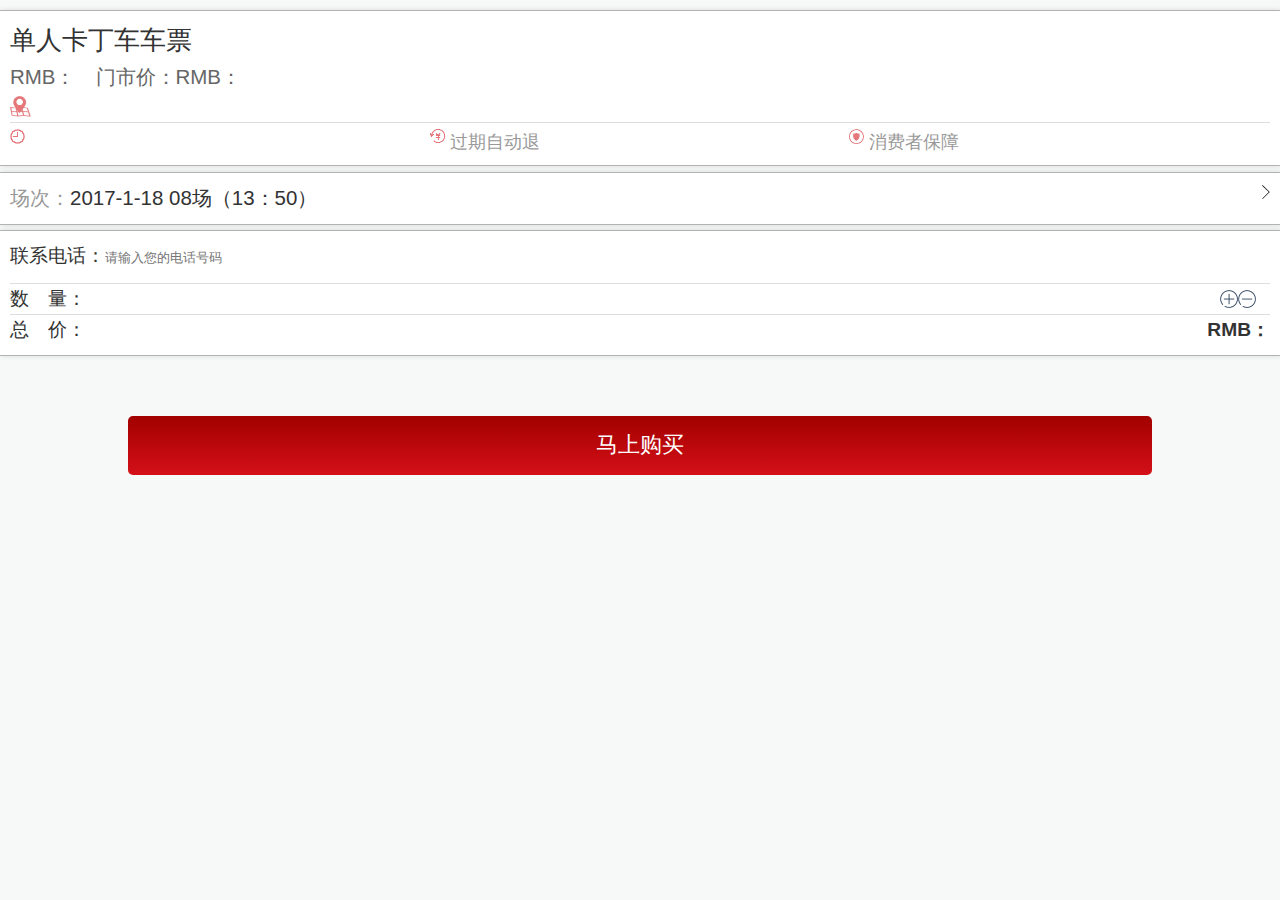
==== kart-web/src/main/webapp/orderConfirm.html @ de19f280 "init" ====
<!DOCTYPE html>
<html>
<head>
<meta name="viewport" content="initial-scale=1, width=device-width, maximum-scale=1, user-scalable=no">
<meta name="viewport" content="initial-scale=1.0,user-scalable=no,maximum-scale=1" media="(device-height: 568px)">
<meta charset="UTF-8">
<title>预订</title>
<link type="text/css" rel="stylesheet" href="lib/weui/lib/weui.css">
<link type="text/css" rel="stylesheet" href="lib/weui/css/jquery-weui.css">
<link type="text/css" rel="stylesheet" href="css/css.css">
<style type="text/css">

	#phone{
		height: 1rem;
		margin-bottom: 0.5rem;
		border: none;
		outline:none;
	}
</style>

</head>
<body>
<div class="order">
	<div class="ticket div-bg">
		<h3>单人卡丁车车票</h3>
		<ul class="price-ul">
			<li>RMB：<span class="price"></span></li>
			<li>门市价：RMB：<span class="oldprice" ></span></li>
		</ul>
		<div class="address bor1"><i class="ic1"><img src="images/ico1.png"></i><p></p></div>
		<ul class="qita-ul">
			<li class="playtime"><i class="ic2"><img src="images/ico2.png"></i></li>
			<li><i class="ic3"><img src="images/ico3.png"></i>过期自动退</li>
			<li><i class="ic4"><img src="images/ico4.png"></i>消费者保障</li>
		</ul>
	</div>
	<div class="screenings div-bg">
		<p>场次：<span class="screenings-time">2017-1-18 08场（13：50）</span></p>
		<span class="icon-arrow changeSite"><img src="images/ico5.png"></span>
	</div>
	<div class="order-info div-bg">
		<ul class="order-ul">
			<li>联系电话：<span class="iphone"><input type="text" id="phone" placeholder="请输入您的电话号码" /></span></li>
			<li class="num">数　量：<div class="num-div"><i class="ic7 nubadd"><img src="images/ico7.png"></i><span></span><i class="ic6 nubsubtract"><img src="images/ico6.png"></i></div></li>
			<li>总　价：<div class="price-total">RMB：<span></span></div></li>
		</ul>
	</div>
	
	<div class="btn"><a href="javascript:confirmOrder();" class="btn-buy">马上购买</a></div>
</div>


<script type="text/javascript" src="js/jquery-2.1.1.min.js"></script>
<script type="text/javascript" src="js/fastclick.js"></script>
<script type="text/javascript" src="js/ajaxUtils.js"></script>
<script type="text/javascript"  src="js/common.js"></script>
<script type="text/javascript" src="js/front-engine.js"></script>


<script type="text/javascript" src="lib/weui/js/jquery-weui.js"></script>

<script type="text/javascript" src="js/order/confirm.js"></script>

</body>
</html>
---- kart-web/src/main/webapp/css/css.css ----
@charset "utf-8";
/* CSS Document */
body,ul,a,li,img,dt,dl,dd,h1,h2,h3,h4,h5,h6,h7,input,p,form{margin:0px;padding:0px;}
input{font-family:"Arial","苹方","思源黑体","微软雅黑";}
body, html{ height:100%;font-size:12px;}
body{font-family:"Arial","苹方","思源黑体","微软雅黑"; line-height:1.5; color:#333; font-size:12px; background:#f7f8f8;}
img{vertical-align:top;width:100%;}
ul{list-style:none;}
a{ text-decoration:none; color:#333;blr:expression(this.onFocus=this.blur());outline:none;-webkit-tap-highlight-color:transparent;}
a:hover{ color:#cd0d15;}



/*下单详情*/
.order{padding: 10px 0;}
.div-bg{background-color: #fff; border-top: 1px solid #b3b3b3; border-bottom: 1px solid #b3b3b3; box-shadow: 1px 0 5px rgba(0,0,0,0.13); padding: 10px; margin-bottom: 5.5px;}
.bor1{border-bottom: 1px solid #dedede;}
.ticket h3{font-size: 1rem; font-weight: normal; margin-bottom: 3px;}
.price-ul{display: block; overflow: hidden; margin: 0 0 3px;}
.price-ul li{margin-right: 20px; float: left; font-size: 0.8rem; color: #666;}
.price-ul li .price{color: #e63600; font-weight: bold;}
.address{font-size: 0.8rem; padding: 0 0 5px 30px; line-height: 20.5px; overflow: hidden;}
.address i{width: 20.5px; height: 20.5px; vertical-align: middle; display: block; float: left; margin-left: -30px;}
.address p{float: left;}
.qita-ul{display: block; overflow: hidden; margin: 6px 0 0;}
.qita-ul li{width: 33.3%; float: left; font-size: 0.7rem; color: #999; vertical-align: middle;}
.qita-ul li i{width: 15px; height: 15px; margin-right: 5px; vertical-align: middle; float: left;}

.screenings{position: relative; font-size: 0.8rem;}
.screenings p{color: #999;}
.screenings .screenings-time{color: #333;}
.screenings .icon-arrow{position: absolute; right: 10px; top: 12px; width: 8px; height: 14px;}

.order-ul li{position: relative; border-bottom: 1px solid #dedede; font-size: 0.75rem; line-height: 30px;}
.order-ul li:last-child{border-bottom: none;}
.order-ul li span{color: #333;}
.order-ul li .num-div{overflow: hidden;position: absolute; right: 0px; top: 0px; height: 18px; padding: 6px 0;}
.order-ul li .num-div i{width: 18px; height: 18px; display: block; float: left;}
.order-ul li .num-div span{display: block; float: left; padding: 0 7px; line-height: 20px;}
.order-ul li .price-total{position: absolute; right: 0px; top: 0px; font-weight: bold;}
.order-ul li .price-total span{color: #e63600;}

.order-num-ul li{font-size: 0.8rem; line-height:35px;}
.order-num-div{margin-bottom: 5px;}
.code{position: relative; margin-left: 50px;}
.code .code-num{font-weight: bold; margin-left: 10px;}
.code .ifuse{color: #ca6666; margin-left: 20px;}

.btn{width: 80%; margin: 60px auto 10px;}
.btn-buy{display: block; padding: 0.5rem 0; text-align: center; color: #fff; font-size: 0.85rem; border-radius: 5px; 
background: -moz-linear-gradient( top,#a20000,#d41018); 
background: -webkit-linear-gradient( top,#a20000,#d41018);
background: -ms-linear-gradient( top,#a20000,#d41018);
background: -o-linear-gradient( top,#a20000,#d41018);
}


/*个人中心*/
.personal-info{background-color: #fff;box-shadow: 1px 0 3px rgba(0,0,0,0.15);}
.header{position: relative;}
.tx{text-align: center; position: absolute; top: 20px; width: 100%;}
.tx img{width: 65px; height: 65px; border-radius: 100%;}
.nickname{font-size: 0.9rem; color: #fff; text-align: center; position: absolute; top: 90px; width: 100%;}
.nickname i{width: 12.5px; height: 16.5px; display: inline-block; margin-left: 5px;}
.per-tel{ text-align: center; position: absolute; top: 110px; width: 100%;}
.per-tel a{font-size: 0.75rem; color: #fff;}
.userStyle{text-align: center; position: absolute; top: 130px; width: 100%;}
.userStyle span{border: 1px solid #e53e3f; border-radius: 2px; color: #fff; padding: 2px 3px; display: inline-block; margin: 0 auto;
background: -moz-linear-gradient( top,#a20000,#d41018); 
background: -webkit-linear-gradient( top,#a20000,#d41018);
background: -ms-linear-gradient( top,#a20000,#d41018);
background: -o-linear-gradient( top,#a20000,#d41018);
}

.order-list{margin-bottom: 10px; background-color: #fff; padding: 10px; position: relative;}
.order-list a{display: block;  color: #333333;}
.order-list h3{font-size: 0.95rem; margin-bottom: 5px; font-weight: normal;  border-bottom: 1px solid #eee;padding-bottom: 3px;}
.order-list li{margin-bottom: 2px;font-size: 0.8rem;}
.order-list .no-use{position: absolute; top: 12px; right: 10px; text-align: center;font-size: 0.8rem;}
.pay-status{position: absolute;bottom: 15px;right: 13px;ext-align: center;font-size: 0.8rem;}
.used a{display: block;  color: #999;}



.preordain{padding: 10px 10px 5px;}
.preordain p{position: relative; line-height: 30px; border-bottom: 1px solid #e9e9e9; font-size: 0.9rem;}
.preordain p a{position: absolute; right: 0; top: 0; font-size: 0.8rem; font-weight: normal; padding-right: 15px; color: #a1a1a1;}
.preordain p a .link-right{position: absolute; right: 0px; top: 50%; margin-top: -7px; display: block; width: 8px;}
.preordain-ul li{box-sizing: border-box; line-height: 3.5rem; position: relative; border-bottom: 1px solid #e9e9e9;font-size: 0.85rem; vertical-align: middle; margin: 0 10px;}
.preordain-ul li:last-child{border-bottom: none;}
.preordain-ul li i{width: 32.5px; height: 27.5px; display: inline-block; margin-right: 10px;    vertical-align: middle;}
.preordain-ul li .link-right{position: absolute; right: 5px; top: 50%; margin-top: -7px; display: block; width: 8px;}

.hot-tel{vertical-align: middle; background-color: #fff; line-height: 3.2rem; margin-top: 20px; text-align: center; font-size: 0.85rem;}
.hot-tel i{width: 35px; height: 35px; display: inline-block; margin-right: 5px;    vertical-align: middle;}



/*选择场次*/
.reserve_title{ background:#FFF; border-bottom:1px solid #eee; font-size:1rem; overflow:auto;}
.reserve_title ul li{ float:left; padding:0 10px;}
.reserve_title ul li a{ display:inline-block; color:#656565; padding:0.5rem 0 0.4rem;}
.reserve_title ul li a.now{ border-bottom:4px solid #d90b18; color:#d90b18;}
.reserve_news{ background:#FFF url(../images/news_ico.png) 10px 10px no-repeat;background-size: auto 13px;  border-bottom:1px solid #eee; color:#cf777c; font-size:0.8rem; padding:0.5rem 10px 0.4rem 28px;}
.reserve_list{background:#FFF;box-shadow: 1px 0 5px rgba(0,0,0,0.13); margin:0 0 10px 0; padding:0 10px;}
.reserve_list dl{ position:relative; border-bottom:1px solid #eee; font-size:0.8rem; padding:0.7rem 3rem 0.6rem 0;/*font-weight:bold;*/ line-height:1.2rem; overflow:hidden;}
.reserve_list dl a.reserve_button{ position:absolute; top:0.9rem; right:0;border-radius:3px; border:1px solid #cd0d15; font-size:0.8rem; padding:0.2rem 0.4rem 0.1rem; font-weight:normal; color:#cd0d15;}
.reserve_list dl a.reserve_button.no{ border:1px solid #818181; color:#818181;}
.reserve_list dl dd{ position:relative; top:-2px; right:0.8rem;}
.reserve_list dl dt ul li{ float:left;}
.reserve_list dl dt ul li.li2{ padding:0 0 0 0.8rem;}
.reserve_list .time1{ font-size:1.05rem; display:block; margin:-1px 0 0 0;}
.reserve_list span.reserve_txt{ display:block; color:#999; font-size:0.7rem; font-weight:normal;}
.reserve_list dd{  color:#d90b18; text-align:right; margin:-2px 0 0 0;}
.reserve_list dd b{ font-size:1.0rem;}
.reserve_list dd span.reserve_txt{ margin:-2px;}
/*场地预定*/
.page-body{border-bottom: 1px solid #dedede; position:relative; padding:0 6rem 0 0;}
.page-body a.tel{ position:absolute; right:0; top:4px;border-radius:6px; border:1px solid #cd0d15; font-size:0.85rem; padding:0.2rem 0.6rem 0.2rem 2rem; color:#cd0d15; background:#FFF url(../images/tel_ico.jpg) 10px 5px no-repeat;background-size: auto 18px;}
.page-body .bor1{ border:none;}
.page-info{border-top:1px solid #dedede; position:relative; padding:0.4rem 0 0.4rem; margin:0.2rem 0 0 0;}
.page-info a{ position:absolute; top:1rem; right:0; padding: 0.2rem 0.6rem; text-align: center; color: #fff; font-size: 0.85rem; border-radius: 5px; 
background: -moz-linear-gradient( top,#a20000,#d41018); 
background: -webkit-linear-gradient( top,#a20000,#d41018);
background: -ms-linear-gradient( top,#a20000,#d41018);
background: -o-linear-gradient( top,#a20000,#d41018);}
.page-info dt{ font-size:1rem;}
.page-info dd{ font-size:0.8rem; color:#666;}
.page-info dd span{ font-weight:bold; color:#e63600; font-size:1.1rem; padding:0 1rem 0 0;}
.page{ border-top:1px solid #dedede; position:relative; font-size:0.8rem; padding:0.5rem 0 0 2.4rem;}
.page dl dt{ position:absolute; left:0; top:0.5rem; color:#666;}
/*首页*/
.banner{ position:relative;}
.banner_ico{ position:absolute; left:0; right:0; bottom:0.4rem; text-align:center;}
.banner_ico a{ display:inline-block; border:2px solid #878887; background:#878887;border-radius:8px; height:8px; width:8px; margin:0 4px;}
.banner_ico a.now{ background:#eb6100; border:2px solid #fff;}
.index_body{ background:#FFF; padding:10px;}
.index_menu{ padding:6px 0 10px 0; /*font-style:italic;*/ overflow:hidden;}
.index_menu ul li{ float:left; width:33.333%; text-align:center; font-size:0.85rem;}
.index_menu ul li span{ display:block; width:60px; margin:auto auto 6px auto;}
.index_ad{ padding:0 0 10px 0;}
.index_title{ font-size:0.9rem; color:#999; padding:4px 0;}
.index_title span{ color:#333;}
.index_title em{ float:right; width:24px; padding:4px 0 0 0;}
.index_news{ overflow:hidden;}
.index_news dl{ background:#eee;border-radius:6px;  padding:5px; margin:0 0 10px 0; overflow:hidden;}
.index_news dl dt{ float:left; border-radius:6px; width:40%; }
.index_news dl dt img{border:2px solid #FFF; border-radius:6px;}
.index_news dl dd{ float:left; width:60%; line-height:18px;}
.index_news dl dd a{ display:block; padding:0 0 0 10px;}
.index_news dl dd a h3{ font-size:0.9rem;display: -webkit-box;-webkit-box-orient: vertical;-webkit-line-clamp: 2; font-weight:normal; overflow: hidden;}
.index_news dl dd a p{display: -webkit-box;-webkit-box-orient: vertical;-webkit-line-clamp: 2;overflow: hidden; color:#666;}
.index_news dl dd a span.news_time{ display:block; color:#999; padding:0 0 5px 0;}
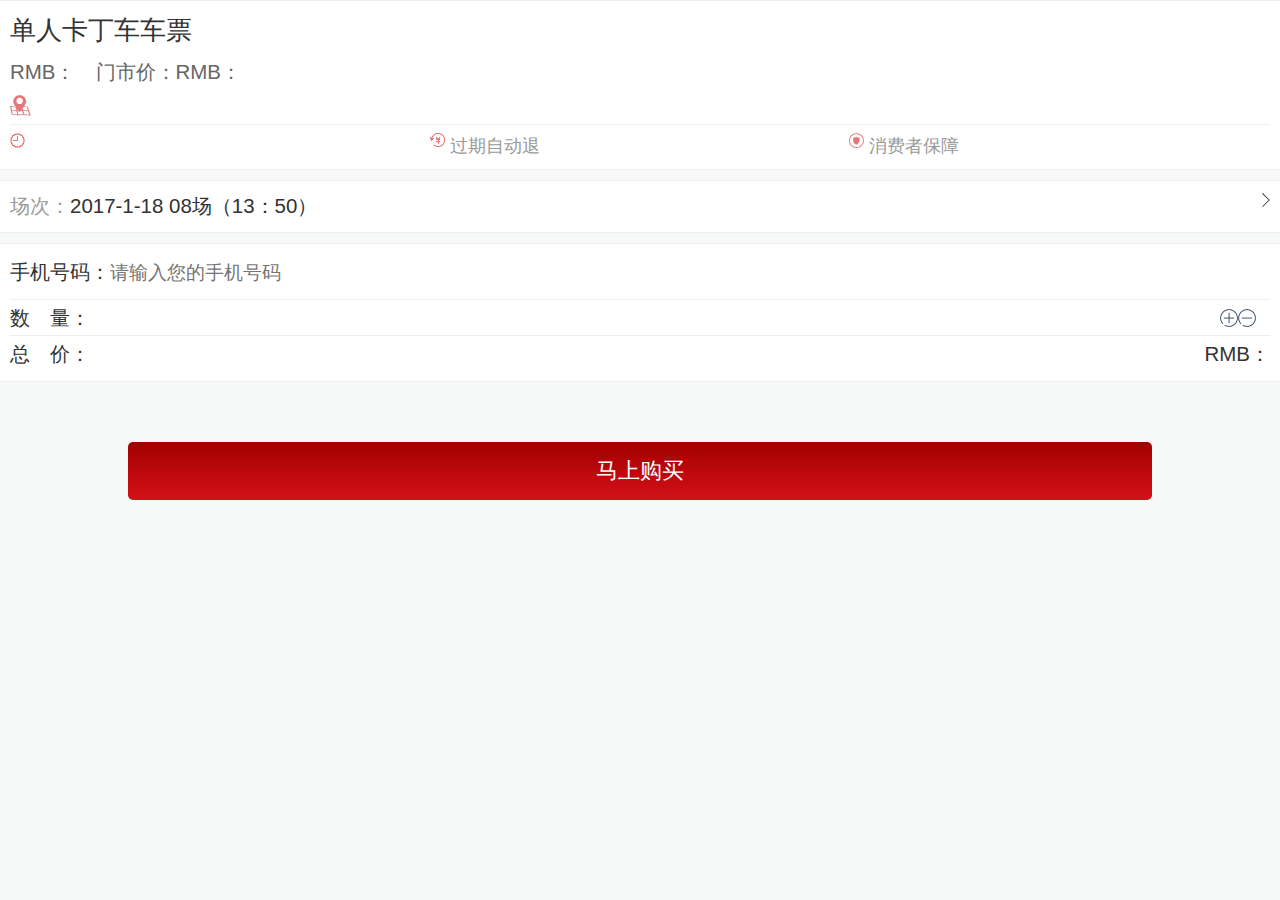
==== commit 17de694e: "d" ====
--- a/kart-web/src/main/webapp/orderConfirm.html
+++ b/kart-web/src/main/webapp/orderConfirm.html
@@ -40,7 +40,7 @@
 	</div>
 	<div class="order-info div-bg">
 		<ul class="order-ul">
-			<li>联系电话：<span class="iphone"><input type="text" id="phone" placeholder="请输入您的电话号码" /></span></li>
+			<li>手机号码：<span class="iphone"><input type="text" id="phone" placeholder="请输入您的手机号码" /></span></li>
 			<li class="num">数　量：<div class="num-div"><i class="ic7 nubadd"><img src="images/ico7.png"></i><span></span><i class="ic6 nubsubtract"><img src="images/ico6.png"></i></div></li>
 			<li>总　价：<div class="price-total">RMB：<span></span></div></li>
 		</ul>
--- a/kart-web/src/main/webapp/css/css.css
+++ b/kart-web/src/main/webapp/css/css.css
@@ -2,7 +2,7 @@
 /* CSS Document */
 body,ul,a,li,img,dt,dl,dd,h1,h2,h3,h4,h5,h6,h7,input,p,form{margin:0px;padding:0px;}
 input{font-family:"Arial","苹方","思源黑体","微软雅黑";}
-body, html{ height:100%;font-size:12px;}
+body, html{ height:100%;font-size:16px;}
 body{font-family:"Arial","苹方","思源黑体","微软雅黑"; line-height:1.5; color:#333; font-size:12px; background:#f7f8f8;}
 img{vertical-align:top;width:100%;}
 ul{list-style:none;}
@@ -12,17 +12,17 @@
 
 
 /*下单详情*/
-.order{padding: 10px 0;}
-.div-bg{background-color: #fff; border-top: 1px solid #b3b3b3; border-bottom: 1px solid #b3b3b3; box-shadow: 1px 0 5px rgba(0,0,0,0.13); padding: 10px; margin-bottom: 5.5px;}
-.bor1{border-bottom: 1px solid #dedede;}
-.ticket h3{font-size: 1rem; font-weight: normal; margin-bottom: 3px;}
-.price-ul{display: block; overflow: hidden; margin: 0 0 3px;}
+.order{/*padding: 10px 0;*/}
+.div-bg{background-color: #fff;border-top: 1px solid #eee; border-bottom: 1px solid #eee; /*box-shadow: 1px 0 7px rgba(220,220,220,1);*/ padding: 10px; margin-bottom: 10px;}
+.bor1{border-bottom: 1px solid #eee; margin-bottom: 5px;}
+.ticket h3{font-size: 1rem; font-weight: normal; margin-bottom: 8px;}
+.price-ul{display: block; overflow: hidden; margin: 0 0 7px;}
 .price-ul li{margin-right: 20px; float: left; font-size: 0.8rem; color: #666;}
 .price-ul li .price{color: #e63600; font-weight: bold;}
-.address{font-size: 0.8rem; padding: 0 0 5px 30px; line-height: 20.5px; overflow: hidden;}
+.address{font-size: 0.8rem; padding: 0 0 8px 30px; line-height: 20.5px; overflow: hidden;}
 .address i{width: 20.5px; height: 20.5px; vertical-align: middle; display: block; float: left; margin-left: -30px;}
 .address p{float: left;}
-.qita-ul{display: block; overflow: hidden; margin: 6px 0 0;}
+.qita-ul{display: block; overflow: hidden; margin: 8px 0 0;}
 .qita-ul li{width: 33.3%; float: left; font-size: 0.7rem; color: #999; vertical-align: middle;}
 .qita-ul li i{width: 15px; height: 15px; margin-right: 5px; vertical-align: middle; float: left;}
 
@@ -31,20 +31,21 @@
 .screenings .screenings-time{color: #333;}
 .screenings .icon-arrow{position: absolute; right: 10px; top: 12px; width: 8px; height: 14px;}
 
-.order-ul li{position: relative; border-bottom: 1px solid #dedede; font-size: 0.75rem; line-height: 30px;}
+.order-ul li{position: relative; border-bottom: 1px solid #eee; font-size: 0.8rem; line-height: 35px;}
 .order-ul li:last-child{border-bottom: none;}
 .order-ul li span{color: #333;}
-.order-ul li .num-div{overflow: hidden;position: absolute; right: 0px; top: 0px; height: 18px; padding: 6px 0;}
+.order-ul li input{font-size: 0.75rem;}
+.order-ul li .num-div{overflow: hidden;position: absolute; right: 0px; top: 0px; height: 18px; padding: 9px 0;}
 .order-ul li .num-div i{width: 18px; height: 18px; display: block; float: left;}
 .order-ul li .num-div span{display: block; float: left; padding: 0 7px; line-height: 20px;}
-.order-ul li .price-total{position: absolute; right: 0px; top: 0px; font-weight: bold;}
-.order-ul li .price-total span{color: #e63600;}
+.order-ul li .price-total{position: absolute; right: 0px; top: 0px; }
+.order-ul li .price-total span{color: #e63600;font-weight: bold;}
 
-.order-num-ul li{font-size: 0.8rem; line-height:35px;}
+.order-num-ul li{font-size: 0.8rem; line-height:30px;}
 .order-num-div{margin-bottom: 5px;}
-.code{position: relative; margin-left: 50px;}
-.code .code-num{font-weight: bold; margin-left: 10px;}
-.code .ifuse{color: #ca6666; margin-left: 20px;}
+.code{/*position: relative; margin-left: 50px;*/ text-align: center;}
+.code .code-num{font-weight: bold; margin-left: 8px;font-size: 0.85rem;}
+.code .ifuse{color: #ca6666; margin-left: 15px;}
 
 .btn{width: 80%; margin: 60px auto 10px;}
 .btn-buy{display: block; padding: 0.5rem 0; text-align: center; color: #fff; font-size: 0.85rem; border-radius: 5px; 
@@ -106,7 +107,7 @@
 .reserve_list dl{ position:relative; border-bottom:1px solid #eee; font-size:0.8rem; padding:0.7rem 3rem 0.6rem 0;/*font-weight:bold;*/ line-height:1.2rem; overflow:hidden;}
 .reserve_list dl a.reserve_button{ position:absolute; top:0.9rem; right:0;border-radius:3px; border:1px solid #cd0d15; font-size:0.8rem; padding:0.2rem 0.4rem 0.1rem; font-weight:normal; color:#cd0d15;}
 .reserve_list dl a.reserve_button.no{ border:1px solid #818181; color:#818181;}
-.reserve_list dl dd{ position:relative; top:-2px; right:0.8rem;}
+.reserve_list dl dd{ position:relative; top:3px; right:0.8rem;}
 .reserve_list dl dt ul li{ float:left;}
 .reserve_list dl dt ul li.li2{ padding:0 0 0 0.8rem;}
 .reserve_list .time1{ font-size:1.05rem; display:block; margin:-1px 0 0 0;}
@@ -116,9 +117,9 @@
 .reserve_list dd span.reserve_txt{ margin:-2px;}
 /*场地预定*/
 .page-body{border-bottom: 1px solid #dedede; position:relative; padding:0 6rem 0 0;}
-.page-body a.tel{ position:absolute; right:0; top:4px;border-radius:6px; border:1px solid #cd0d15; font-size:0.85rem; padding:0.2rem 0.6rem 0.2rem 2rem; color:#cd0d15; background:#FFF url(../images/tel_ico.jpg) 10px 5px no-repeat;background-size: auto 18px;}
+.page-body a.tel{ position:absolute; right:0; top:4px;border-radius:6px; border:1px solid #cd0d15; font-size:0.85rem; padding:0.2rem 0.6rem 0.2rem 2rem; color:#cd0d15; background:#FFF url(../images/tel_ico.jpg) 10px center no-repeat;background-size: auto 18px;}
 .page-body .bor1{ border:none;}
-.page-info{border-top:1px solid #dedede; position:relative; padding:0.4rem 0 0.4rem; margin:0.2rem 0 0 0;}
+.page-info{border-top:1px solid #dedede; position:relative; padding:0.6rem 0; margin:0.6rem 0 0 0;}
 .page-info a{ position:absolute; top:1rem; right:0; padding: 0.2rem 0.6rem; text-align: center; color: #fff; font-size: 0.85rem; border-radius: 5px; 
 background: -moz-linear-gradient( top,#a20000,#d41018); 
 background: -webkit-linear-gradient( top,#a20000,#d41018);
@@ -127,7 +128,7 @@
 .page-info dt{ font-size:1rem;}
 .page-info dd{ font-size:0.8rem; color:#666;}
 .page-info dd span{ font-weight:bold; color:#e63600; font-size:1.1rem; padding:0 1rem 0 0;}
-.page{ border-top:1px solid #dedede; position:relative; font-size:0.8rem; padding:0.5rem 0 0 2.4rem;}
+.page{ border-top:1px solid #dedede; position:relative; font-size:0.8rem; line-height: 25px; padding:0.5rem 0 0 2.4rem;}
 .page dl dt{ position:absolute; left:0; top:0.5rem; color:#666;}
 /*首页*/
 .banner{ position:relative;}
@@ -150,4 +151,7 @@
 .index_news dl dd a{ display:block; padding:0 0 0 10px;}
 .index_news dl dd a h3{ font-size:0.9rem;display: -webkit-box;-webkit-box-orient: vertical;-webkit-line-clamp: 2; font-weight:normal; overflow: hidden;}
 .index_news dl dd a p{display: -webkit-box;-webkit-box-orient: vertical;-webkit-line-clamp: 2;overflow: hidden; color:#666;}
-.index_news dl dd a span.news_time{ display:block; color:#999; padding:0 0 5px 0;}+.index_news dl dd a span.news_time{ display:block; color:#999; padding:0 0 5px 0;}
+
+/*订单列表*/
+.order-list-title ul li{width: 20%; padding: 0; text-align: center;}
